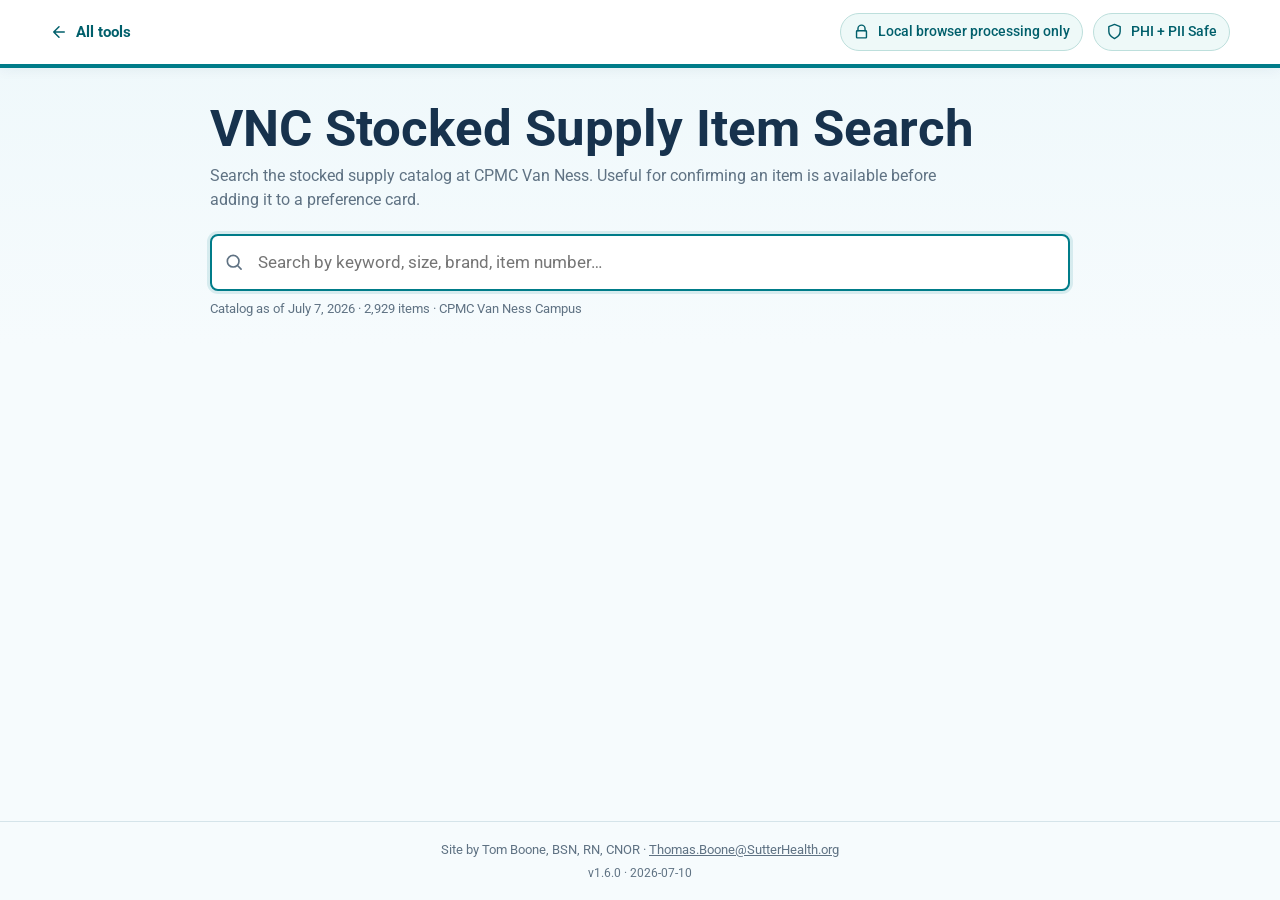
==== items.html @ 012fa668 "v1.6.0: VNC Stocked Supply Item Search — new standalone tool - items.html: live keyword search over " ====
<!DOCTYPE html>
<html lang="en">
<head>
  <meta charset="utf-8">
  <meta name="viewport" content="width=device-width, initial-scale=1">
  <title>VNC Stocked Supply Item Search — CPMC Surgical and Periop Services Tools</title>
  <link rel="preconnect" href="https://fonts.googleapis.com">
  <link rel="preconnect" href="https://fonts.gstatic.com" crossorigin>
  <link href="https://fonts.googleapis.com/css2?family=Roboto:wght@400;500;700&display=swap" rel="stylesheet">
  <link rel="stylesheet" href="styles.css?v=1.6.0">
  <script>
  if (location.hostname === 'tomboonern.com') {
    var s = document.createElement('script');
    s.defer = true;
    s.src = 'https://static.cloudflareinsights.com/beacon.min.js';
    s.setAttribute('data-cf-beacon', '{"token": "32d01d4d3deb4232a33bba1c2855cd99"}');
    document.head.appendChild(s);
  }
  </script>
</head>
<body>
  <div class="app-shell">
    <header class="topbar">
      <div class="topbar-inner">
        <div class="brand" aria-label="CPMC Surgical and Periop Services Tools">
          <a href="index.html" class="brand-back-link" title="Back to all tools">
            <svg aria-hidden="true" width="18" height="18" viewBox="0 0 24 24" fill="none">
              <path d="M19 12H5M12 19l-7-7 7-7" stroke="currentColor" stroke-width="2" stroke-linecap="round" stroke-linejoin="round"/>
            </svg>
            All tools
          </a>
        </div>
        <div class="topbar-meta">
          <div class="privacy-pill" title="Catalog data is bundled with the site. No file upload, no network request.">
            <svg aria-hidden="true" width="17" height="17" viewBox="0 0 24 24" fill="none">
              <path d="M7 11V8a5 5 0 0 1 10 0v3" stroke="currentColor" stroke-width="2" stroke-linecap="round"/>
              <path d="M6 11h12a1 1 0 0 1 1 1v8a1 1 0 0 1-1 1H6a1 1 0 0 1-1-1v-8a1 1 0 0 1 1-1Z" stroke="currentColor" stroke-width="2"/>
            </svg>
            <span>Local browser processing only</span>
          </div>
          <div class="privacy-pill" title="No PHI or PII. Catalog contains only supply item numbers and descriptions.">
            <svg aria-hidden="true" width="17" height="17" viewBox="0 0 24 24" fill="none">
              <path d="M12 22s8-4 8-10V5l-8-3-8 3v7c0 6 8 10 8 10Z" stroke="currentColor" stroke-width="2" stroke-linejoin="round"/>
            </svg>
            <span>PHI + PII Safe</span>
          </div>
        </div>
      </div>
    </header>

    <main class="items-main">
      <div class="page-heading">
        <h1>VNC Stocked Supply Item Search</h1>
        <p class="lede">Search the stocked supply catalog at CPMC Van Ness. Useful for confirming an item is available before adding it to a preference card.</p>
      </div>

      <div class="items-search-wrap">
        <div class="items-search-box-wrap">
          <svg class="items-search-icon" aria-hidden="true" width="20" height="20" viewBox="0 0 24 24" fill="none">
            <circle cx="11" cy="11" r="7" stroke="currentColor" stroke-width="2"/>
            <path d="m16.5 16.5 4 4" stroke="currentColor" stroke-width="2" stroke-linecap="round"/>
          </svg>
          <input
            type="search"
            id="itemSearch"
            class="items-search-input"
            placeholder="Search by keyword, size, brand, item number…"
            autocomplete="off"
            spellcheck="false"
            autofocus
          >
          <button type="button" class="items-search-clear" id="itemSearchClear" aria-label="Clear search" hidden>
            <svg aria-hidden="true" width="16" height="16" viewBox="0 0 24 24" fill="none">
              <path d="M18 6 6 18M6 6l12 12" stroke="currentColor" stroke-width="2" stroke-linecap="round"/>
            </svg>
          </button>
        </div>
        <p class="items-catalog-line" id="catalogLine"></p>
      </div>

      <div id="itemsResultsArea">
        <!-- populated by JS -->
      </div>
    </main>

    <footer class="site-footer">
      <p>Site by Tom Boone, BSN, RN, CNOR &middot; <a href="mailto:Thomas.Boone@SutterHealth.org">Thomas.Boone@SutterHealth.org</a></p>
      <p style="margin-top: 4px; font-size: 0.75rem;">v1.6.0 · 2026-07-10</p>
    </footer>
  </div>

  <div id="copyToast" aria-live="polite"></div>

  <script src="items-data.js?v=1.6.0"></script>
  <script>
  (function () {
    // ---------- catalog meta ----------
    const meta = typeof CATALOG_META !== "undefined"
      ? CATALOG_META
      : { campus: "CPMC Van Ness", asOf: "unknown", count: 0 };
    const catalog = typeof ITEM_CATALOG !== "undefined" ? ITEM_CATALOG : [];

    // Format asOf date nicely: "2026-07-07" → "July 7, 2026"
    function fmtDate(iso) {
      if (!iso || iso === "unknown") return iso;
      const d = new Date(iso + "T12:00:00");
      if (isNaN(d)) return iso;
      return d.toLocaleDateString("en-US", { year: "numeric", month: "long", day: "numeric" });
    }

    document.getElementById("catalogLine").textContent =
      `Catalog as of ${fmtDate(meta.asOf)} · ${meta.count.toLocaleString()} items · ${meta.campus} Campus`;

    // ---------- search ----------
    const MAX_RESULTS = 50;
    const NUDGE_THRESHOLD = 25;

    function buildSearchable(item) {
      return [item.item, item.desc, item.desc3, item.unspsc, item.mfr, item.mfrItem]
        .join(" ")
        .toLowerCase();
    }

    // Pre-build searchable strings
    const searchable = catalog.map(buildSearchable);

    function score(item, searchStr, tokens) {
      // Word-boundary bonus: count tokens matching at a word boundary in short desc
      const descLow = item.desc.toLowerCase();
      let wordBoundaryCount = 0;
      let descMatchCount = 0;
      for (const t of tokens) {
        if (descLow.includes(t)) {
          descMatchCount++;
          // rough word-boundary check: preceded by non-word char or start
          const re = new RegExp("(?:^|[^a-z0-9])" + t.replace(/[.*+?^${}()|[\]\\]/g, "\\$&"));
          if (re.test(descLow)) wordBoundaryCount++;
        }
      }
      // Higher score = better rank. desc matches > verbose-only. word-boundary bonus on top.
      return descMatchCount * 10 + wordBoundaryCount * 5;
    }

    function search(query) {
      const tokens = query.trim().toLowerCase().split(/\s+/).filter(Boolean);
      if (!tokens.length) return null;

      const hits = [];
      for (let i = 0; i < catalog.length; i++) {
        const s = searchable[i];
        if (tokens.every((t) => s.includes(t))) {
          hits.push({ item: catalog[i], rank: score(catalog[i], s, tokens) });
        }
      }

      hits.sort((a, b) => {
        if (b.rank !== a.rank) return b.rank - a.rank;
        return a.item.desc.localeCompare(b.item.desc);
      });

      return hits.map((h) => h.item);
    }

    // ---------- rendering ----------
    const resultsArea = document.getElementById("itemsResultsArea");
    let expandedItems = new Set();

    function showToast(msg) {
      const toast = document.getElementById("copyToast");
      toast.textContent = msg;
      toast.classList.add("visible");
      clearTimeout(toast._t);
      toast._t = setTimeout(() => toast.classList.remove("visible"), 2000);
    }

    function renderEmpty(query) {
      resultsArea.innerHTML = "";
      const div = document.createElement("div");
      div.className = "items-empty";
      div.innerHTML = `<p>No stocked items match <strong>${escHtml(query)}</strong> at Van Ness.</p>
        <p class="items-empty-hint">Check spelling, try fewer or different words (brand vs. generic), or search by manufacturer item number.</p>
        <div class="items-empty-phase2-slot"></div>`;
      resultsArea.appendChild(div);
    }

    function renderResults(items, totalCount, query) {
      resultsArea.innerHTML = "";

      const capped = items.length < totalCount;
      const countLine = document.createElement("p");
      countLine.className = "items-count-line";
      if (capped) {
        countLine.textContent = `Showing ${items.length} of ${totalCount.toLocaleString()} matches — add detail to narrow`;
      } else {
        countLine.textContent = `${totalCount.toLocaleString()} match${totalCount !== 1 ? "es" : ""}`;
      }
      resultsArea.appendChild(countLine);

      if (totalCount > NUDGE_THRESHOLD) {
        const nudge = document.createElement("p");
        nudge.className = "items-nudge";
        nudge.textContent = "Lots of matches — add size, needle, length, or brand to narrow.";
        resultsArea.appendChild(nudge);
      }

      const list = document.createElement("ul");
      list.className = "items-list";

      for (const item of items) {
        const li = document.createElement("li");
        li.className = "items-row";

        const isExpanded = expandedItems.has(item.item);

        li.innerHTML = `
          <div class="items-row-main">
            <div class="items-row-top">
              <button class="items-item-num copy-case" data-item="${escHtml(item.item)}" title="Click to copy item number">${escHtml(item.item)}</button>
              <span class="items-desc">${escHtml(item.desc)}</span>
            </div>
            ${item.desc3 ? `<div class="items-desc3-wrap ${isExpanded ? "expanded" : ""}">
              <p class="items-desc3">${escHtml(item.desc3)}</p>
              <button class="items-desc3-toggle ghost-button" type="button" data-item="${escHtml(item.item)}">
                ${isExpanded ? "Show less" : "Show more"}
              </button>
            </div>` : ""}
            <div class="items-row-meta">
              ${item.mfr || item.mfrItem ? `<span class="items-mfr">${escHtml([item.mfr, item.mfrItem].filter(Boolean).join(" · "))}</span>` : ""}
              ${item.unspsc ? `<span class="items-unspsc-chip">${escHtml(item.unspsc)}</span>` : ""}
            </div>
          </div>`;

        list.appendChild(li);
      }

      resultsArea.appendChild(list);

      // Event delegation for copy and expand
      list.addEventListener("click", (e) => {
        const copyBtn = e.target.closest(".items-item-num");
        if (copyBtn) {
          const num = copyBtn.dataset.item;
          navigator.clipboard.writeText(num).then(() => showToast("Copied: " + num));
          return;
        }

        const toggleBtn = e.target.closest(".items-desc3-toggle");
        if (toggleBtn) {
          const itemNum = toggleBtn.dataset.item;
          const wrap = toggleBtn.closest(".items-desc3-wrap");
          if (wrap.classList.toggle("expanded")) {
            expandedItems.add(itemNum);
            toggleBtn.textContent = "Show less";
          } else {
            expandedItems.delete(itemNum);
            toggleBtn.textContent = "Show more";
          }
          return;
        }
      });
    }

    function renderIdle() {
      resultsArea.innerHTML = "";
      expandedItems.clear();
    }

    function escHtml(str) {
      return String(str ?? "")
        .replace(/&/g, "&amp;")
        .replace(/</g, "&lt;")
        .replace(/>/g, "&gt;")
        .replace(/"/g, "&quot;");
    }

    // ---------- input wiring ----------
    const searchInput = document.getElementById("itemSearch");
    const clearBtn = document.getElementById("itemSearchClear");
    let debounceTimer;

    function run() {
      const query = searchInput.value;
      clearBtn.hidden = !query;

      if (!query.trim()) {
        renderIdle();
        return;
      }

      clearTimeout(debounceTimer);
      debounceTimer = setTimeout(() => {
        const hits = search(query);
        if (!hits) { renderIdle(); return; }
        if (!hits.length) { renderEmpty(query); return; }
        renderResults(hits.slice(0, MAX_RESULTS), hits.length, query);
      }, 150);
    }

    searchInput.addEventListener("input", run);

    clearBtn.addEventListener("click", () => {
      searchInput.value = "";
      clearBtn.hidden = true;
      renderIdle();
      searchInput.focus();
    });

  })();
  </script>
</body>
</html>
---- styles.css ----
:root {
      color-scheme: light;
      --ink: #17324d;
      --muted: #5f7283;
      --line: #d5e4ea;
      --panel: #ffffff;
      --soft: #eef7fa;
      --brand: #007c89;
      --brand-dark: #005f6b;
      --brand-blue: #0067a6;
      --accent: #f3b229;
      --warn: #9f4f13;
      --warn-soft: #fff6e5;
      --ok-soft: #e8f6f3;
      --shadow: 0 16px 34px rgba(23, 50, 77, 0.1);
    }

    * {
      box-sizing: border-box;
    }

    body {
      margin: 0;
      font-family: Roboto, Arial, ui-sans-serif, system-ui, sans-serif;
      background:
        linear-gradient(180deg, #eef8fb 0, rgba(246, 251, 253, 0) 344px),
        #f6fbfd;
      color: var(--ink);
      line-height: 1.5;
    }

    button,
    input {
      font: inherit;
    }

    button {
      border: 0;
      cursor: pointer;
    }

    .app-shell {
      min-height: 100vh;
      display: flex;
      flex-direction: column;
    }

    .topbar {
      background: #ffffff;
      border-bottom: 4px solid var(--brand);
      box-shadow: 0 2px 12px rgba(23, 50, 77, 0.06);
    }

    .topbar-inner,
    main {
      width: min(1180px, calc(100% - 32px));
      margin: 0 auto;
    }

    .topbar-inner {
      min-height: 64px;
      display: flex;
      align-items: center;
      justify-content: space-between;
      gap: 16px;
    }

    .brand {
      display: flex;
      align-items: center;
      gap: 10px;
      color: var(--brand-dark);
      font-weight: 700;
    }

    .brand-mark {
      width: 34px;
      height: 34px;
      display: grid;
      place-items: center;
      border-radius: 8px;
      background: linear-gradient(135deg, var(--brand), var(--brand-blue));
      color: white;
      font-weight: 700;
    }

    .topbar-meta {
      display: flex;
      align-items: center;
      flex-wrap: wrap;
      justify-content: flex-end;
      gap: 10px;
    }


    .privacy-pill {
      display: flex;
      align-items: center;
      gap: 8px;
      color: var(--brand-dark);
      background: #eef9f8;
      border: 1px solid #bddfdc;
      border-radius: 999px;
      padding: 7px 12px;
      font-size: 0.9rem;
      font-weight: 500;
      white-space: nowrap;
    }

    main {
      flex: 1;
      padding: 34px 0 56px;
    }

    .view {
      display: none;
    }

    .view.active {
      display: block;
    }

    .page-heading {
      margin-bottom: 22px;
    }

    h1 {
      margin: 0 0 8px;
      font-size: clamp(2rem, 4vw, 3.4rem);
      line-height: 1.05;
      color: var(--ink);
    }

    h2 {
      margin: 0 0 12px;
      font-size: 1.2rem;
    }

    h3 {
      margin: 0 0 10px;
      font-size: 1rem;
    }

    p {
      margin: 0;
    }

    .lede {
      max-width: 760px;
      color: var(--muted);
      font-size: 1rem;
    }

    .home-subtitle {
      margin: 4px 0 0;
      font-size: 0.9rem;
      color: var(--muted);
    }

    .site-footer {
      padding: 18px 0;
      text-align: center;
      color: var(--muted);
      font-size: 0.82rem;
      border-top: 1px solid var(--line);
    }
    .site-footer a { color: inherit; }

    .tool-grid {
      display: grid;
      grid-template-columns: repeat(2, minmax(250px, 1fr));
      gap: 16px;
      margin-top: 28px;
    }

    .tool-tile {
      min-height: 168px;
      text-align: left;
      background: var(--panel);
      border: 1px solid var(--line);
      border-radius: 8px;
      padding: 22px;
      box-shadow: var(--shadow);
      transition: transform 150ms ease, box-shadow 150ms ease, border-color 150ms ease;
      display: flex;
      flex-direction: column;
      text-decoration: none;
      color: inherit;
    }

    .tool-tile:hover,
    .tool-tile:focus-visible {
      transform: translateY(-2px);
      box-shadow: 0 20px 42px rgba(23, 50, 77, 0.15);
      border-color: var(--brand);
      outline: none;
    }

    .tool-icon {
      width: 42px;
      height: 42px;
      display: grid;
      place-items: center;
      border-radius: 8px;
      background: #e5f4f6;
      color: var(--brand);
      margin-bottom: 18px;
    }

    .tool-title {
      display: block;
      font-size: 1.2rem;
      font-weight: 700;
      margin-bottom: 8px;
    }

    .tool-copy {
      display: block;
      color: var(--muted);
    }


    .back-row {
      margin-bottom: 18px;
    }

    .ghost-button,
    .primary-button,
    .secondary-button {
      display: inline-flex;
      align-items: center;
      justify-content: center;
      gap: 8px;
      min-height: 40px;
      border-radius: 8px;
      padding: 9px 14px;
      font-weight: 700;
    }

    .ghost-button {
      background: transparent;
      color: var(--brand-blue);
    }

    .primary-button {
      background: var(--brand-blue);
      color: #ffffff;
      box-shadow: 0 8px 18px rgba(0, 103, 166, 0.22);
    }

    .secondary-button {
      background: #ffffff;
      color: var(--brand-blue);
      border: 1px solid var(--line);
    }

    .primary-button:disabled,
    .secondary-button:disabled {
      opacity: 0.55;
      cursor: not-allowed;
    }

    .workspace {
      display: grid;
      grid-template-columns: minmax(280px, 360px) minmax(0, 1fr);
      gap: 18px;
      align-items: start;
    }

    .panel {
      background: var(--panel);
      border: 1px solid var(--line);
      border-radius: 8px;
      padding: 20px;
      box-shadow: var(--shadow);
    }

    .result-panel {
      margin-top: 18px;
    }

    .instructions {
      display: grid;
      gap: 12px;
      color: var(--ink);
    }

    .instructions ol {
      margin: 0;
      padding-left: 22px;
    }

    .instructions li + li {
      margin-top: 8px;
    }

    .trust-badges {
      display: grid;
      grid-template-columns: repeat(auto-fit, minmax(130px, 1fr));
      gap: 10px;
    }

    .trust-badge {
      min-height: 86px;
      display: grid;
      align-content: center;
      justify-items: center;
      gap: 6px;
      text-align: center;
      border: 1px solid #bddfdc;
      border-radius: 8px;
      background: #f7fcfb;
      color: var(--brand-dark);
      padding: 12px 10px;
    }

    .trust-badge svg {
      color: var(--brand);
    }

    .trust-badge strong {
      display: block;
      font-size: 0.82rem;
      line-height: 1.2;
      text-transform: uppercase;
      letter-spacing: 0.04em;
    }

    .local-note {
      margin-top: 14px;
      padding: 12px;
      border: 1px solid #bddfdc;
      border-radius: 8px;
      background: var(--ok-soft);
      color: var(--brand-dark);
      font-size: 0.9rem;
      font-weight: 500;
    }

    .keyword-list {
      display: flex;
      flex-wrap: wrap;
      gap: 8px;
      margin-top: 8px;
    }

    .keyword-pill {
      display: inline-flex;
      align-items: center;
      border-radius: 999px;
      border: 1px solid var(--line);
      background: #f4f9fb;
      color: var(--ink);
      padding: 5px 9px;
      font-size: 0.82rem;
      font-weight: 700;
    }

    .upload-box {
      display: grid;
      gap: 14px;
    }

    .file-input {
      width: 100%;
      min-height: 112px;
      display: grid;
      place-items: center;
      text-align: center;
      padding: 18px;
      border: 2px dashed #8fc7cf;
      border-radius: 8px;
      background: #f2fafc;
      color: var(--ink);
    }

    .file-input input {
      width: 100%;
    }

    .actions {
      display: flex;
      flex-wrap: wrap;
      gap: 10px;
    }

    .status {
      min-height: 24px;
      color: var(--muted);
      font-weight: 500;
    }

    .status.error {
      color: var(--warn);
    }

    .summary-grid {
      display: grid;
      grid-template-columns: repeat(3, minmax(120px, 1fr));
      gap: 12px;
      margin-bottom: 18px;
    }

    .metric {
      background: #f2fafc;
      border: 1px solid var(--line);
      border-radius: 8px;
      padding: 13px;
    }

    .metric-value {
      display: block;
      font-size: 1.6rem;
      font-weight: 700;
      line-height: 1.1;
      color: var(--brand-dark);
    }

    .metric-label {
      display: block;
      color: var(--muted);
      font-size: 0.9rem;
      margin-top: 4px;
    }

    .table-section + .table-section {
      margin-top: 24px;
    }

    /* OR Staffing Budget Calculator — fixed-layout per-day table (XLSX + PDF join) */
    .upload-box .file-input + .file-input {
      margin-top: 10px;
    }
    .staffing-table {
      table-layout: fixed;
    }
    .staffing-table th,
    .staffing-table td {
      width: calc(100% / 9);
      vertical-align: middle;
    }
    .staffing-table thead th {
      position: sticky;
      top: 0;
      z-index: 2;
      background: #eaf5f8;
    }
    .staffing-date-sub {
      color: var(--muted);
      font-size: 0.8rem;
    }
    .staffing-table tbody tr.staffing-weekend td {
      background: #f0f4f8;
    }
    .staffing-table tbody tr.staffing-today-row td {
      background: #dbeafe;
    }
    .staffing-table tbody tr.staffing-sat-border td {
      border-bottom: 2px solid #94a3b8;
    }
    .staffing-var-under { color: #1a7f4b; font-weight: 600; }
    .staffing-var-over { color: #b42318; font-weight: 600; }
    .staffing-stale-banner {
      background: var(--warn-soft);
      color: var(--warn);
      border-left: 4px solid var(--accent);
      padding: 8px 12px;
      font-size: 0.9rem;
      margin: 0 0 12px;
    }
    .staffing-today-note {
      display: block;
      font-size: 0.75rem;
      color: var(--muted);
      margin-top: 2px;
    }

    .accordion-section {
      border: 1px solid var(--line);
      border-radius: 8px;
      overflow: hidden;
      background: #fff;
    }

    .accordion-section + .accordion-section {
      margin-top: 10px;
    }

    .accordion-header {
      width: 100%;
      display: flex;
      align-items: center;
      gap: 10px;
      padding: 12px 16px;
      background: var(--panel);
      border: none;
      border-bottom: 1px solid transparent;
      cursor: pointer;
      text-align: left;
      font-size: 0.9rem;
      font-weight: 600;
      color: var(--text);
      font-family: inherit;
    }

    .accordion-header:hover {
      background: #eef0f2;
    }

    .accordion-header.open {
      border-bottom-color: var(--line);
    }

    .accordion-caret {
      font-size: 0.7rem;
      color: var(--muted);
      transition: transform 0.15s;
      flex-shrink: 0;
    }

    .accordion-header.open .accordion-caret {
      transform: rotate(90deg);
    }

    .accordion-count {
      margin-left: auto;
      background: var(--muted);
      color: #fff;
      border-radius: 10px;
      font-size: 0.72rem;
      font-weight: 700;
      padding: 2px 8px;
      flex-shrink: 0;
    }

    .accordion-body .table-wrap {
      border: none;
      border-radius: 0;
    }

    .cpt-discrepancy-table { table-layout: fixed; }
    .cpt-discrepancy-table th:nth-child(1) { width: 8%; }
    .cpt-discrepancy-table th:nth-child(2) { width: 10%; }
    .cpt-discrepancy-table th:nth-child(3) { width: 9%; }
    .cpt-discrepancy-table th:nth-child(4) { width: 25%; }
    .cpt-discrepancy-table th:nth-child(5) { width: 25%; }
    .cpt-discrepancy-table th:nth-child(6) { width: 23%; }

    .equipment-missing-table th:nth-child(1) { width: 8%; }
    .equipment-missing-table th:nth-child(2) { width: 12%; }
    .equipment-missing-table th:nth-child(3) { width: 9%; }
    .equipment-missing-table th:nth-child(4) { width: 11%; }
    .equipment-missing-table th:nth-child(5) { width: 28%; }
    .equipment-missing-table th:nth-child(6) { width: 32%; }

    .table-wrap {
      overflow-x: auto;
      border: 1px solid var(--line);
      border-radius: 8px;
      background: #ffffff;
    }
    .staffing-results-wrap {
      overflow: visible;
    }

    table {
      width: 100%;
      border-collapse: collapse;
      min-width: 680px;
    }

    th,
    td {
      padding: 11px 12px;
      border-bottom: 1px solid var(--line);
      text-align: left;
      vertical-align: top;
    }

    th {
      background: #eaf5f8;
      font-size: 0.82rem;
      color: var(--ink);
      text-transform: uppercase;
      letter-spacing: 0.04em;
    }

    tr:last-child td {
      border-bottom: 0;
    }

    .empty-row td {
      color: var(--muted);
      font-style: italic;
    }

    .error-row td {
      background: var(--warn-soft);
      color: var(--warn);
      font-weight: 700;
      border-left: 4px solid var(--accent);
    }

    .code-list {
      font-family: ui-monospace, SFMono-Regular, Menlo, Consolas, monospace;
      font-size: 0.9rem;
      white-space: normal;
    }

    .badge {
      display: inline-flex;
      align-items: center;
      border-radius: 999px;
      padding: 3px 9px;
      font-size: 0.75rem;
      font-weight: 700;
      text-transform: uppercase;
      letter-spacing: 0.05em;
      white-space: nowrap;
    }

    .badge-tier-1 {
      background: #fce8e8;
      color: #b91c1c;
      border: 1px solid #fca5a5;
    }

    .badge-tier-2 {
      background: #fff3ed;
      color: #c2410c;
      border: 1px solid #fdba74;
    }

    .badge-tier-3 {
      background: #fff8e1;
      color: #92400e;
      border: 1px solid #fcd34d;
    }

    .badge-tier-4 {
      background: #eff6ff;
      color: #1e40af;
      border: 1px solid #bfdbfe;
    }

    .badge-tier-5 {
      background: #f8f9fa;
      color: #4b5563;
      border: 1px solid #d1d5db;
    }

    /* ── Results top: calendar left + metrics stack right ───────── */
    .results-top {
      display: flex;
      gap: 16px;
      align-items: stretch;
      margin-bottom: 20px;
    }
    .summary-stack {
      display: flex;
      flex-direction: column;
      gap: 8px;
      flex: 1;
    }
    .summary-stack .metric {
      flex: 1;
      display: flex;
      flex-direction: column;
      justify-content: center;
    }

    /* ── Violation table rows are clickable ──────────────────────── */
    tr[class*="violation-tier"] { cursor: pointer; }
    tr[class*="violation-tier"]:hover td { filter: brightness(0.94); }
    tr[class*="violation-tier"] td:nth-child(4) { white-space: nowrap; }
    .equip-row-main td:nth-child(2) { white-space: nowrap; }

    /* ── Gantt block highlight (from table row click) ────────────── */
    @keyframes gantt-highlight-pulse {
      0%   { box-shadow: 0 0 0 2px #2563eb; }
      50%  { box-shadow: 0 0 0 5px rgba(37,99,235,0.5); }
      100% { box-shadow: 0 0 0 2px #2563eb; }
    }
    .gantt-block-highlight {
      animation: gantt-highlight-pulse 0.65s ease 2;
      z-index: 4 !important;
    }

    .violation-tier-1 td {
      background: #fff5f5;
      border-left: 4px solid #ef4444;
    }

    .violation-tier-2 td {
      background: #fff7f0;
      border-left: 4px solid #f97316;
    }

    .violation-tier-3 td {
      background: #fffbeb;
      border-left: 4px solid #f59e0b;
    }

    .violation-tier-4 td {
      background: #f0f7ff;
      border-left: 4px solid #60a5fa;
    }

    .violation-tier-5 td {
      background: #f9fafb;
      border-left: 4px solid #9ca3af;
    }

    .date-separator td {
      background: var(--soft);
      color: var(--muted);
      font-size: 0.82rem;
      font-weight: 700;
      text-transform: uppercase;
      letter-spacing: 0.06em;
      padding: 6px 12px;
      border-top: 2px solid var(--line);
      border-left: none;
    }

    /* ── Gantt legend ────────────────────────────────────────── */
    .gantt-legend {
      width: 140px;
      flex-shrink: 0;
      padding: 12px 14px;
      display: flex;
      flex-direction: column;
    }
    .gantt-legend-title {
      font-size: 0.72rem;
      font-weight: 700;
      color: var(--muted);
      text-transform: uppercase;
      letter-spacing: 0.05em;
      margin-bottom: 8px;
    }
    .gantt-legend-entry {
      display: flex;
      align-items: center;
      gap: 7px;
      font-size: 0.78rem;
      color: var(--ink);
      margin-bottom: 5px;
    }
    .gantt-legend-swatch {
      flex-shrink: 0;
      width: 18px;
      height: 12px;
      border-radius: 3px;
      border: 1px solid transparent;
    }

    /* ── Gantt chart ─────────────────────────────────────────── */
    .gantt-section { margin-bottom: 28px; }

    .gantt-body {
      display: flex;
      gap: 16px;
      align-items: flex-start;
    }
    .gantt-cal-col { flex-shrink: 0; }
    .gantt-main    { flex: 1; min-width: 0; }

    .gantt-calendar { display: block; }

    .gantt-cal-month {
      border: 1px solid var(--line);
      border-radius: 8px;
      padding: 12px 14px 14px;
      background: var(--panel);
      min-width: 210px;
    }

    .gantt-cal-nav {
      display: flex;
      align-items: center;
      justify-content: space-between;
      margin-bottom: 8px;
    }
    .gantt-cal-month-label {
      font-size: 0.9rem;
      font-weight: 700;
      color: var(--ink);
    }
    .gantt-cal-nav-btn {
      background: none;
      border: 1px solid var(--line);
      border-radius: 4px;
      cursor: pointer;
      color: var(--muted);
      padding: 1px 8px;
      font-size: 1rem;
      line-height: 1.5;
    }
    .gantt-cal-nav-btn:hover:not(:disabled) { color: var(--ink); background: var(--soft); }
    .gantt-cal-nav-btn:disabled { opacity: 0.3; cursor: default; }

    .gantt-cal-dow {
      display: grid;
      grid-template-columns: repeat(7, 1fr);
      margin-bottom: 3px;
    }
    .gantt-cal-dow span {
      text-align: center;
      font-size: 0.72rem;
      font-weight: 500;
      color: var(--muted);
      padding: 2px 0;
    }

    .gantt-cal-grid {
      display: grid;
      grid-template-columns: repeat(7, 1fr);
      grid-auto-rows: 26px;
      gap: 2px;
      height: 166px; /* fixed: 6 rows × 26px + 5 × 2px gaps */
      align-content: start;
    }

    .gantt-cal-cell {
      text-align: center;
      border-radius: 5px;
      padding: 4px 2px;
      font-size: 0.82rem;
      font-weight: 500;
      line-height: 1.4;
      border: 1px solid transparent;
    }
    .gantt-cal-cell-empty { color: transparent; pointer-events: none; }
    .gantt-cal-cell-no-case { color: #c4cdd5; pointer-events: none; }
    .gantt-cal-cell-green {
      background: #e8f6f3; color: #065f46;
      border-color: #6ee7b7; cursor: pointer;
    }
    .gantt-cal-cell-amber {
      background: #fff8e1; color: #92400e;
      border-color: #fcd34d; cursor: pointer;
    }
    .gantt-cal-cell-red {
      background: #fce8e8; color: #b91c1c;
      border-color: #fca5a5; cursor: pointer;
    }
    .gantt-cal-cell-green:hover,
    .gantt-cal-cell-amber:hover,
    .gantt-cal-cell-red:hover { opacity: 0.72; }
    .gantt-cal-cell.active { box-shadow: 0 0 0 2px var(--brand); font-weight: 700; }

    .gantt-container {
      display: flex;
      border: 1px solid var(--line);
      border-radius: 6px;
      overflow: hidden;
    }

    .gantt-fixed-col {
      flex-shrink: 0;
      width: 72px;
      background: #dce7ef;
      border-right: 1px solid var(--line);
    }

    .gantt-scrollable { flex: 1; overflow-x: auto; }

    .gantt-corner {
      height: 28px;
      border-bottom: 1px solid var(--line);
    }

    .gantt-room-label {
      height: 52px;
      display: flex;
      align-items: center;
      padding: 0 8px;
      font-size: 0.75rem;
      font-weight: 500;
      color: var(--ink);
      border-bottom: 1px solid var(--line);
      white-space: nowrap;
    }

    .gantt-time-axis {
      position: relative;
      height: 28px;
      border-bottom: 1px solid var(--line);
      background: #f0f6fa;
    }

    .gantt-time-tick {
      position: absolute;
      top: 7px;
      font-size: 0.72rem;
      color: var(--muted);
      transform: translateX(-50%);
      white-space: nowrap;
      pointer-events: none;
    }

    .gantt-lane {
      position: relative;
      height: 52px;
      border-bottom: 1px solid var(--line);
      background: #ffffff;
    }
    .gantt-lane-alt { background: #f7fbfc; }

    .gantt-lane-gridline {
      position: absolute;
      top: 0; bottom: 0;
      width: 1px;
      background: #e5eef3;
      pointer-events: none;
    }

    .gantt-ref-line {
      position: absolute;
      top: 0; bottom: 0;
      width: 0;
      border-left: 2px dashed #aac4d0;
      pointer-events: none;
      z-index: 1;
    }

    .gantt-case-block {
      position: absolute;
      top: 5px;
      height: 42px;
      border-radius: 4px;
      cursor: pointer;
      overflow: hidden;
      display: flex;
      flex-direction: row;
      align-items: stretch;
      box-sizing: border-box;
      z-index: 2;
    }
    .gantt-case-block:hover { filter: brightness(0.91); }

    /* Violation tiers: proc segment (lighter), prep/cleanup (darker) */
    .gantt-block-prep    { background: #c4a97d; flex-shrink: 0; }
    .gantt-block-cleanup { background: #c4a97d; flex-shrink: 0; }
    .gantt-block-proc    { background: #e8d5b0; flex: 1; min-width: 0; }

    .gantt-viol-1 .gantt-block-proc              { background: #fce8e8; }
    .gantt-viol-1 .gantt-block-prep,
    .gantt-viol-1 .gantt-block-cleanup            { background: #fca5a5; }
    .gantt-viol-2 .gantt-block-proc              { background: #fff3ed; }
    .gantt-viol-2 .gantt-block-prep,
    .gantt-viol-2 .gantt-block-cleanup            { background: #fdba74; }
    .gantt-viol-3 .gantt-block-proc              { background: #fff8e1; }
    .gantt-viol-3 .gantt-block-prep,
    .gantt-viol-3 .gantt-block-cleanup            { background: #fcd34d; }
    .gantt-viol-4 .gantt-block-proc              { background: #eff6ff; }
    .gantt-viol-4 .gantt-block-prep,
    .gantt-viol-4 .gantt-block-cleanup            { background: #bfdbfe; }
    .gantt-viol-5 .gantt-block-proc              { background: #f8f9fa; }
    .gantt-viol-5 .gantt-block-prep,
    .gantt-viol-5 .gantt-block-cleanup            { background: #d1d5db; }

    /* Text overlay: absolutely positioned, spans the full tile so text starts at left edge */
    .gantt-block-text {
      position: absolute;
      inset: 0;
      z-index: 1;
      pointer-events: none;
      display: flex;
      flex-direction: column;
      justify-content: center;
      overflow: hidden;
      padding: 1px 4px;
    }
    .gantt-block-surgeon {
      font-size: 0.68rem;
      font-weight: 700;
      color: var(--ink);
      white-space: nowrap;
      overflow: hidden;
      text-overflow: ellipsis;
      line-height: 1.25;
    }
    .gantt-block-proctxt {
      font-size: 0.68rem;
      font-weight: 400;
      color: var(--ink);
      white-space: nowrap;
      overflow: hidden;
      text-overflow: ellipsis;
      line-height: 1.25;
    }
    .gantt-block-casenum {
      font-size: 0.68rem;
      font-weight: 700;
      color: var(--ink);
      white-space: nowrap;
      overflow: hidden;
      text-overflow: ellipsis;
      line-height: 1.25;
    }

    .gantt-tooltip {
      position: fixed;
      z-index: 9000;
      background: #17324d;
      color: #ffffff;
      border-radius: 6px;
      padding: 10px 13px;
      font-size: 0.82rem;
      line-height: 1.45;
      max-width: 320px;
      pointer-events: none;
      box-shadow: 0 4px 14px rgba(0,0,0,0.35);
    }
    .gantt-tooltip strong { display: block; margin-bottom: 3px; font-size: 0.82rem; }
    .gantt-tooltip .tt-row { color: #c7dde8; }
    .gantt-tooltip .tt-viol-header {
      color: #fca5a5; margin-top: 7px; font-weight: 700;
      border-top: 1px solid rgba(255,255,255,0.12); padding-top: 6px;
    }
    .gantt-tooltip .tt-viol-item { margin-top: 5px; }
    .gantt-tooltip .tt-viol-label { color: #ffd0a0; font-weight: 500; font-size: 0.75rem; }
    .gantt-tooltip .tt-viol-expl  { color: #c7dde8; font-size: 0.75rem; line-height: 1.35; margin-top: 1px; }

    .gantt-sidebar {
      position: fixed;
      top: 0; right: 0; bottom: 0;
      width: 340px;
      background: var(--panel);
      border-left: 1px solid var(--line);
      box-shadow: -4px 0 20px rgba(0,0,0,0.12);
      z-index: 8000;
      overflow-y: auto;
      padding: 22px 20px 30px;
    }
    .gantt-sidebar-close {
      position: absolute;
      top: 14px; right: 14px;
      background: none;
      border: none;
      cursor: pointer;
      color: var(--muted);
      font-size: 1.2rem;
      line-height: 1;
      padding: 4px;
    }
    .gantt-sidebar-close:hover { color: var(--ink); }
    .gantt-sidebar h3 { margin: 0 32px 14px 0; color: var(--ink); font-size: 1rem; }
    .gantt-sidebar .sb-row {
      display: flex;
      gap: 8px;
      margin-bottom: 7px;
      font-size: 0.82rem;
      align-items: flex-start;
    }
    .gantt-sidebar .sb-label { color: var(--muted); flex-shrink: 0; width: 90px; }
    .gantt-sidebar .sb-val { color: var(--ink); }
    .gantt-sidebar .sb-violations { margin-top: 16px; border-top: 1px solid var(--line); padding-top: 14px; }
    .gantt-sidebar .sb-violations h4 { font-size: 0.82rem; color: var(--muted); margin: 0 0 10px; }
    .gantt-sidebar .sb-viol-item { display: flex; align-items: flex-start; gap: 8px; margin-bottom: 10px; }
    .gantt-sidebar .sb-viol-text { font-size: 0.82rem; color: var(--ink); line-height: 1.4; }
    .gantt-sidebar .sb-view-btn {
      display: block;
      width: 100%;
      margin: 14px 0 4px;
      padding: 7px 12px;
      background: none;
      border: 1px solid var(--brand);
      border-radius: 5px;
      color: var(--brand-dark);
      font-size: 0.82rem;
      font-weight: 500;
      cursor: pointer;
      text-align: center;
    }
    .gantt-sidebar .sb-view-btn:hover { background: var(--brand); color: #ffffff; }

    /* ── Day navigation ──────────────────────────────────────────── */
    .gantt-day-nav {
      display: flex;
      align-items: center;
      gap: 10px;
      margin-top: 10px;
    }
    .gantt-day-nav-btn {
      background: none;
      border: 1px solid var(--line);
      border-radius: 4px;
      cursor: pointer;
      color: var(--muted);
      padding: 1px 10px;
      font-size: 1rem;
      line-height: 1.5;
    }
    .gantt-day-nav-btn:hover:not(:disabled) { color: var(--ink); background: var(--soft); }
    .gantt-day-nav-btn:disabled { opacity: 0.3; cursor: default; }
    .gantt-day-nav-label {
      font-size: 0.9rem;
      font-weight: 500;
      color: var(--ink);
      min-width: 220px;
      text-align: center;
    }

    /* ── Rule Management ─────────────────────────────────────────── */
    .rule-tier-section { margin-bottom: 28px; }
    .rule-tier-header {
      display: flex;
      align-items: center;
      gap: 10px;
      margin-bottom: 12px;
      padding-bottom: 6px;
      border-bottom: 2px solid var(--line);
    }
    .rule-tier-header h3 { margin: 0; font-size: 1rem; color: var(--ink); }
    .rule-tier-desc { font-size: 0.82rem; color: var(--muted); }
    .rule-cards { display: flex; flex-direction: column; gap: 8px; }
    .rule-card {
      background: var(--panel);
      border: 1px solid var(--line);
      border-radius: 8px;
      padding: 12px 14px;
      display: grid;
      grid-template-columns: auto 1fr auto;
      gap: 8px 14px;
      align-items: start;
    }
    .rule-card-badge { padding-top: 1px; }
    .rule-card-main { min-width: 0; }
    .rule-card-label {
      font-weight: 700;
      font-size: 0.9rem;
      color: var(--ink);
      margin-bottom: 3px;
      display: flex;
      align-items: center;
      gap: 6px;
    }
    .rule-card-match {
      font-size: 0.75rem;
      color: var(--muted);
      margin-bottom: 4px;
      word-break: break-word;
    }
    .rule-card-rooms { font-size: 0.75rem; color: var(--ink); }
    .rule-card-meta {
      display: flex;
      gap: 14px;
      font-size: 0.75rem;
      color: var(--muted);
      margin-top: 5px;
    }
    .rule-card-actions {
      display: flex;
      flex-direction: column;
      align-items: flex-end;
      gap: 6px;
      min-width: 110px;
    }
    .rule-flag-btn {
      background: none;
      border: 1px solid var(--line);
      border-radius: 4px;
      padding: 3px 10px;
      font-size: 0.75rem;
      cursor: pointer;
      color: var(--muted);
      white-space: nowrap;
    }
    .rule-flag-btn:hover { background: var(--soft); }
    .copy-case { cursor: pointer; }
    .copy-case:hover { opacity: 0.7; }
    .row-visited { background-color: #f0f7f0 !important; }
    .rule-info-section { margin-bottom: 22px; }
    .rule-info-section h3 { font-size: 0.95rem; font-weight: 700; color: var(--ink); margin: 0 0 5px; }
    .rule-info-section p { font-size: 0.875rem; color: var(--muted); line-height: 1.65; margin: 0; }
    .rule-note-input {
      width: 100%;
      box-sizing: border-box;
      font-size: 0.75rem;
      border: 1px solid var(--line);
      border-radius: 4px;
      padding: 4px 7px;
      resize: vertical;
      min-height: 38px;
      color: var(--ink);
      background: var(--bg);
      font-family: inherit;
    }
    .rule-note-input:focus { outline: none; border-color: var(--brand); }

    /* ── Equipment audit expand/collapse ────────────────────────── */
    .equip-row-main { cursor: pointer; }
    .equip-row-main:hover td { filter: brightness(0.96); }
    .equip-toggle-affordance {
      display: flex;
      align-items: center;
      gap: 4px;
      margin-top: auto;
      align-self: flex-start;
      width: fit-content;
      cursor: pointer;
      user-select: none;
    }
    .equip-toggle-icon {
      font-size: 0.6rem;
      color: var(--muted);
      transition: transform 120ms ease;
      transform-origin: center;
      line-height: 1;
      flex-shrink: 0;
    }
    .equip-toggle-label {
      font-size: 0.65rem;
      color: var(--muted);
      line-height: 1;
    }
    .equip-row-main.expanded .equip-toggle-icon { transform: rotate(90deg); }
    #copyToast {
      position: fixed;
      bottom: 24px;
      left: 50%;
      transform: translateX(-50%);
      background: rgba(30,30,30,0.88);
      color: #fff;
      font-size: 0.78rem;
      padding: 7px 16px;
      border-radius: 6px;
      pointer-events: none;
      opacity: 0;
      transition: opacity 180ms ease;
      z-index: 9998;
      white-space: nowrap;
    }
    #copyToast.visible { opacity: 1; }
    .equip-detail-row td {
      background: #f4f9fb;
      padding: 0;
      border-left: none;
    }
    .equip-detail {
      display: grid;
      grid-template-columns: 1fr 1fr;
      gap: 18px;
      padding: 14px 16px 16px;
    }
    .equip-detail-label {
      font-size: 0.72rem;
      font-weight: 700;
      color: var(--muted);
      text-transform: uppercase;
      letter-spacing: 0.05em;
      margin-bottom: 5px;
    }
    .equip-detail-value {
      font-size: 0.82rem;
      color: var(--ink);
      line-height: 1.55;
      white-space: pre-line;
    }

    @media (max-width: 820px) {
      .topbar-inner {
        align-items: flex-start;
        flex-direction: column;
        justify-content: center;
        padding: 12px 0;
      }

      .topbar-meta {
        justify-content: flex-start;
      }

      .privacy-pill {
        white-space: normal;
      }

      .workspace {
        grid-template-columns: 1fr;
      }

      .summary-grid {
        grid-template-columns: 1fr;
      }
    }
    #wormModal {
      display: none;
      position: fixed;
      inset: 0;
      background: rgba(0,0,0,0.88);
      z-index: 9999;
      align-items: center;
      justify-content: center;
    }
    #wormModal.active { display: flex; }
    #wormGame {
      background: #111;
      border-radius: 10px;
      padding: 20px 24px;
      display: flex;
      flex-direction: column;
      align-items: center;
      gap: 12px;
      position: relative;
    }
    #wormCanvas { display: block; background: #000; border-radius: 4px; }
    #wormScore { color: #4ade80; font-family: monospace; font-size: 1rem; letter-spacing: 0.05em; }
    #wormGameOver {
      display: none;
      flex-direction: column;
      align-items: center;
      gap: 10px;
      position: absolute;
      inset: 0;
      background: rgba(0,0,0,0.75);
      border-radius: 10px;
      justify-content: center;
      color: #fff;
      font-family: monospace;
    }
    #wormGameOver p { margin: 0; font-size: 1.1rem; }
    #wormFinalScore { color: #4ade80; font-size: 0.9rem; }
    #wormRestartBtn {
      margin-top: 4px;
      background: #4ade80;
      color: #000;
      border: none;
      border-radius: 4px;
      padding: 6px 18px;
      font-size: 0.85rem;
      font-family: monospace;
      cursor: pointer;
      font-weight: 700;
    }
    #wormRestartBtn:hover { background: #86efac; }
    .dev-gate-overlay {
      position: fixed;
      inset: 0;
      background: #ffffff;
      z-index: 10000;
      display: flex;
      align-items: center;
      justify-content: center;
    }
    .dev-gate-overlay[hidden] { display: none; }
    .dev-gate-prod-link {
      font-size: 1rem;
      color: var(--brand-blue);
    }
    .dev-pill {
      color: var(--warn);
      background: var(--warn-soft);
      border-color: var(--accent);
      font-weight: 700;
      letter-spacing: 0.06em;
    }
    .dev-pill[hidden] { display: none; }

    /* Audit result filters (CPT campus + flag type, Equipment campus) */
    .audit-filters {
      display: flex;
      flex-wrap: wrap;
      gap: 18px;
      margin: 0 0 16px;
    }
    .audit-filters:empty { display: none; }
    .filter-group {
      display: flex;
      align-items: center;
      flex-wrap: wrap;
      gap: 6px;
    }
    .filter-label {
      font-size: 0.78rem;
      font-weight: 700;
      color: var(--muted);
      margin-right: 2px;
    }
    .filter-chip {
      font-family: inherit;
      font-size: 0.78rem;
      padding: 4px 12px;
      border-radius: 999px;
      border: 1px solid var(--line);
      background: var(--panel);
      color: var(--ink);
      cursor: pointer;
      transition: background 0.15s, border-color 0.15s, color 0.15s;
    }
    .filter-chip:hover {
      border-color: var(--brand);
    }
    .filter-chip.active {
      background: var(--brand);
      border-color: var(--brand);
      color: #ffffff;
      font-weight: 700;
    }

    /* ============================================================
       VNC Stocked Supply Item Search — items.html
       ============================================================ */

    /* Page layout */
    .items-main {
      max-width: 860px;
    }

    /* Brand back-link in topbar */
    .brand-back-link {
      display: flex;
      align-items: center;
      gap: 8px;
      color: var(--brand-dark);
      font-weight: 700;
      text-decoration: none;
      font-size: 0.95rem;
    }
    .brand-back-link:hover {
      color: var(--brand);
    }

    /* Search box */
    .items-search-wrap {
      margin-bottom: 28px;
    }

    .items-search-box-wrap {
      position: relative;
      display: flex;
      align-items: center;
    }

    .items-search-icon {
      position: absolute;
      left: 14px;
      color: var(--muted);
      pointer-events: none;
    }

    .items-search-input {
      width: 100%;
      padding: 14px 44px 14px 46px;
      font-size: 1.05rem;
      border: 2px solid var(--line);
      border-radius: 8px;
      background: var(--panel);
      color: var(--ink);
      outline: none;
      transition: border-color 0.15s, box-shadow 0.15s;
      -webkit-appearance: none;
    }
    .items-search-input:focus {
      border-color: var(--brand);
      box-shadow: 0 0 0 3px rgba(0, 124, 137, 0.12);
    }
    .items-search-input::-webkit-search-decoration,
    .items-search-input::-webkit-search-cancel-button { display: none; }

    .items-search-clear {
      position: absolute;
      right: 10px;
      display: flex;
      align-items: center;
      justify-content: center;
      width: 32px;
      height: 32px;
      border-radius: 50%;
      border: 0;
      background: none;
      color: var(--muted);
      cursor: pointer;
      transition: background 0.12s, color 0.12s;
    }
    .items-search-clear:hover {
      background: var(--soft);
      color: var(--ink);
    }
    .items-search-clear[hidden] { display: none; }

    /* Catalog meta line */
    .items-catalog-line {
      margin-top: 8px;
      font-size: 0.82rem;
      color: var(--muted);
    }

    /* Count line */
    .items-count-line {
      font-size: 0.88rem;
      color: var(--muted);
      margin-bottom: 6px;
    }

    /* Refinement nudge */
    .items-nudge {
      font-size: 0.83rem;
      color: var(--warn);
      background: var(--warn-soft);
      border-left: 3px solid var(--accent);
      border-radius: 0 4px 4px 0;
      padding: 6px 12px;
      margin-bottom: 14px;
    }

    /* Result list */
    .items-list {
      list-style: none;
      margin: 0;
      padding: 0;
      display: flex;
      flex-direction: column;
      gap: 1px;
    }

    .items-row {
      background: var(--panel);
      border: 1px solid var(--line);
      border-radius: 6px;
      transition: border-color 0.12s;
    }
    .items-row:hover {
      border-color: var(--brand);
    }

    .items-row-main {
      padding: 14px 16px;
    }

    .items-row-top {
      display: flex;
      align-items: baseline;
      gap: 12px;
      flex-wrap: wrap;
      margin-bottom: 4px;
    }

    /* Item number — copyable button */
    .items-item-num {
      font-family: ui-monospace, "Roboto Mono", monospace;
      font-size: 0.82rem;
      font-weight: 700;
      color: var(--brand-dark);
      background: #e5f4f6;
      border: 1px solid #bddfdc;
      border-radius: 4px;
      padding: 2px 8px;
      cursor: pointer;
      white-space: nowrap;
      flex-shrink: 0;
      transition: background 0.12s;
    }
    .items-item-num:hover {
      background: #ccecf0;
    }

    /* Short description */
    .items-desc {
      font-size: 0.97rem;
      font-weight: 500;
      color: var(--ink);
      line-height: 1.4;
    }

    /* Verbose description (desc3) */
    .items-desc3-wrap {
      overflow: hidden;
    }
    .items-desc3 {
      font-size: 0.83rem;
      color: var(--muted);
      line-height: 1.45;
      display: -webkit-box;
      -webkit-line-clamp: 2;
      -webkit-box-orient: vertical;
      overflow: hidden;
      margin-bottom: 2px;
    }
    .items-desc3-wrap.expanded .items-desc3 {
      display: block;
      -webkit-line-clamp: unset;
    }
    .items-desc3-toggle {
      font-size: 0.78rem;
      color: var(--brand);
      padding: 0;
      margin-bottom: 4px;
    }
    .items-desc3-toggle:hover {
      text-decoration: underline;
    }

    /* Meta row: mfr + UNSPSC */
    .items-row-meta {
      display: flex;
      align-items: center;
      flex-wrap: wrap;
      gap: 8px;
      margin-top: 6px;
    }
    .items-mfr {
      font-size: 0.8rem;
      color: var(--muted);
    }
    .items-unspsc-chip {
      font-size: 0.73rem;
      color: var(--muted);
      background: var(--soft);
      border: 1px solid var(--line);
      border-radius: 999px;
      padding: 1px 8px;
    }

    /* Zero-results state */
    .items-empty {
      padding: 32px 0 0;
      max-width: 540px;
    }
    .items-empty p {
      font-size: 0.97rem;
      color: var(--ink);
      margin-bottom: 8px;
    }
    .items-empty-hint {
      color: var(--muted) !important;
      font-size: 0.88rem !important;
    }
    .items-empty-phase2-slot {
      margin-top: 20px;
    }

    /* Toast — reuses #copyToast from app.js; items.html defines its own instance */
    #copyToast {
      position: fixed;
      bottom: 28px;
      left: 50%;
      transform: translateX(-50%) translateY(12px);
      background: var(--ink);
      color: #fff;
      font-size: 0.9rem;
      padding: 8px 20px;
      border-radius: 999px;
      pointer-events: none;
      opacity: 0;
      transition: opacity 0.18s, transform 0.18s;
      z-index: 9999;
      white-space: nowrap;
    }
    #copyToast.visible {
      opacity: 1;
      transform: translateX(-50%) translateY(0);
    }

    /* Mobile */
    @media (max-width: 600px) {
      .items-search-input {
        font-size: 1rem;
        padding: 12px 42px 12px 42px;
      }
      .items-row-main {
        padding: 12px 14px;
      }
      .items-row-top {
        gap: 8px;
      }
    }
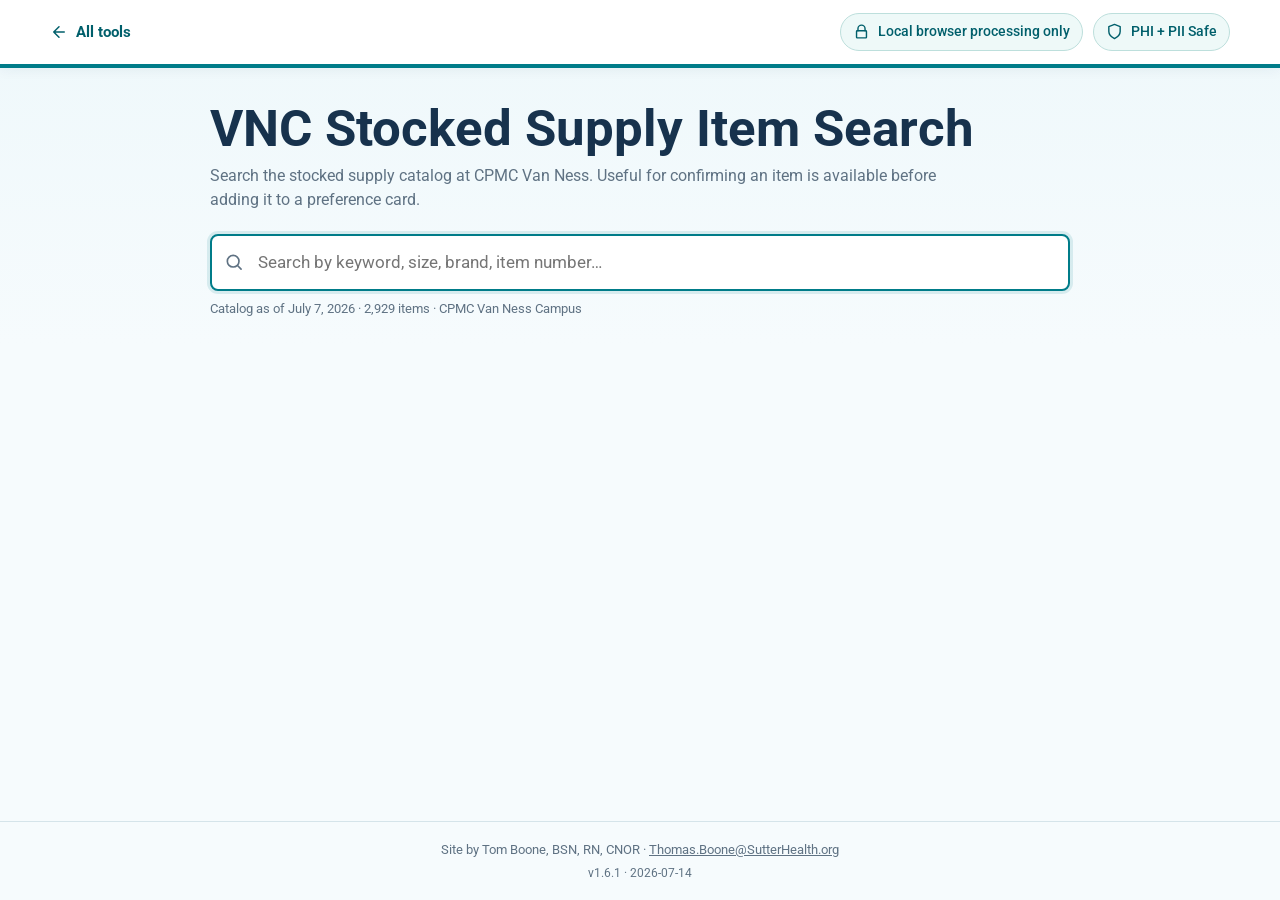
==== commit 9a86e63c: "v1.6.1: smarter VNC item search — whole-word matching, synonyms, tailored empty state" ====
--- a/items.html
+++ b/items.html
@@ -7,7 +7,7 @@
   <link rel="preconnect" href="https://fonts.googleapis.com">
   <link rel="preconnect" href="https://fonts.gstatic.com" crossorigin>
   <link href="https://fonts.googleapis.com/css2?family=Roboto:wght@400;500;700&display=swap" rel="stylesheet">
-  <link rel="stylesheet" href="styles.css?v=1.6.0">
+  <link rel="stylesheet" href="styles.css?v=1.6.1">
   <script>
   if (location.hostname === 'tomboonern.com') {
     var s = document.createElement('script');
@@ -85,13 +85,13 @@
 
     <footer class="site-footer">
       <p>Site by Tom Boone, BSN, RN, CNOR &middot; <a href="mailto:Thomas.Boone@SutterHealth.org">Thomas.Boone@SutterHealth.org</a></p>
-      <p style="margin-top: 4px; font-size: 0.75rem;">v1.6.0 · 2026-07-10</p>
+      <p style="margin-top: 4px; font-size: 0.75rem;">v1.6.1 · 2026-07-14</p>
     </footer>
   </div>
 
   <div id="copyToast" aria-live="polite"></div>
 
-  <script src="items-data.js?v=1.6.0"></script>
+  <script src="items-data.js?v=1.6.1"></script>
   <script>
   (function () {
     // ---------- catalog meta ----------
@@ -115,6 +115,33 @@
     const MAX_RESULTS = 50;
     const NUDGE_THRESHOLD = 25;
 
+    // Colloquial/brand -> catalog term. One-directional. Each mapping verified
+    // against real stocked items — do not add speculative entries.
+    const SYNONYMS = {
+      nylon: ["ethilon", "nurolon"],
+      betadine: ["providone", "povidone"],
+      esmarch: ["esmark"],
+      raytec: ["xry", "xray"],
+      bovie: ["electrosurgical", "cautery"],
+      kling: ["conforming"],
+      silk: ["perma-hand"],
+      cottonoid: ["neuro"],
+      patty: ["neuro"],
+      neuropatty: ["neuro"],
+    };
+
+    // Products genuinely not stocked at VNC under any name.
+    const KNOWN_ABSENT_TERMS = [
+      "gelfoam",
+      "surgicel",
+      "floseal",
+      "surgiflo",
+      "tegaderm",
+      "hemovac",
+      "jp drain",
+      "jackson pratt",
+    ];
+
     function buildSearchable(item) {
       return [item.item, item.desc, item.desc3, item.unspsc, item.mfr, item.mfrItem]
         .join(" ")
@@ -123,6 +150,36 @@
 
     // Pre-build searchable strings
     const searchable = catalog.map(buildSearchable);
+
+    function escapeRegex(str) {
+      return str.replace(/[.*+?^${}()|[\]\\]/g, "\\$&");
+    }
+
+    // Short (<=3 char) and purely numeric terms match only on a word boundary
+    // (hyphens/slashes are treated as non-boundary so sizes like "4-0" stay intact).
+    // Longer alphabetic terms keep the existing substring match.
+    function matchesTerm(haystackLower, term) {
+      const isNumeric = /^[0-9]+$/.test(term);
+      const isShort = term.length <= 3;
+      const hasLetter = /[a-z]/.test(term);
+      const escaped = escapeRegex(term);
+      if (isNumeric || isShort || !hasLetter) {
+        const re = new RegExp("(?<![a-z0-9])" + escaped + "(?![a-z0-9])");
+        return re.test(haystackLower);
+      }
+      return haystackLower.includes(term);
+    }
+
+    // A token matches directly, or (if it's a known synonym key) if any of its
+    // mapped catalog terms match.
+    function tokenMatches(haystackLower, token) {
+      if (matchesTerm(haystackLower, token)) return true;
+      const syns = SYNONYMS[token];
+      if (syns) {
+        return syns.some((term) => matchesTerm(haystackLower, term));
+      }
+      return false;
+    }
 
     function score(item, searchStr, tokens) {
       // Word-boundary bonus: count tokens matching at a word boundary in short desc
@@ -130,11 +187,9 @@
       let wordBoundaryCount = 0;
       let descMatchCount = 0;
       for (const t of tokens) {
-        if (descLow.includes(t)) {
+        if (tokenMatches(descLow, t)) {
           descMatchCount++;
-          // rough word-boundary check: preceded by non-word char or start
-          const re = new RegExp("(?:^|[^a-z0-9])" + t.replace(/[.*+?^${}()|[\]\\]/g, "\\$&"));
-          if (re.test(descLow)) wordBoundaryCount++;
+          wordBoundaryCount++;
         }
       }
       // Higher score = better rank. desc matches > verbose-only. word-boundary bonus on top.
@@ -148,7 +203,7 @@
       const hits = [];
       for (let i = 0; i < catalog.length; i++) {
         const s = searchable[i];
-        if (tokens.every((t) => s.includes(t))) {
+        if (tokens.every((t) => tokenMatches(s, t))) {
           hits.push({ item: catalog[i], rank: score(catalog[i], s, tokens) });
         }
       }
@@ -159,6 +214,11 @@
       });
 
       return hits.map((h) => h.item);
+    }
+
+    function findKnownAbsentTerm(query) {
+      const q = query.toLowerCase();
+      return KNOWN_ABSENT_TERMS.find((term) => q.includes(term)) || null;
     }
 
     // ---------- rendering ----------
@@ -177,9 +237,15 @@
       resultsArea.innerHTML = "";
       const div = document.createElement("div");
       div.className = "items-empty";
-      div.innerHTML = `<p>No stocked items match <strong>${escHtml(query)}</strong> at Van Ness.</p>
-        <p class="items-empty-hint">Check spelling, try fewer or different words (brand vs. generic), or search by manufacturer item number.</p>
-        <div class="items-empty-phase2-slot"></div>`;
+      const absentTerm = findKnownAbsentTerm(query);
+      if (absentTerm) {
+        div.innerHTML = `<p>No stocked match for '<strong>${escHtml(absentTerm)}</strong>' at Van Ness. This item may be carried under a different name, or an equivalent may be stocked. Try searching by material or function (for example the generic material name), or use the Copilot equivalence check (coming soon).</p>
+          <div class="items-empty-phase2-slot"></div>`;
+      } else {
+        div.innerHTML = `<p>No stocked items match <strong>${escHtml(query)}</strong> at Van Ness.</p>
+          <p class="items-empty-hint">Check spelling, try fewer or different words (brand vs. generic), or search by manufacturer item number.</p>
+          <div class="items-empty-phase2-slot"></div>`;
+      }
       resultsArea.appendChild(div);
     }
 
